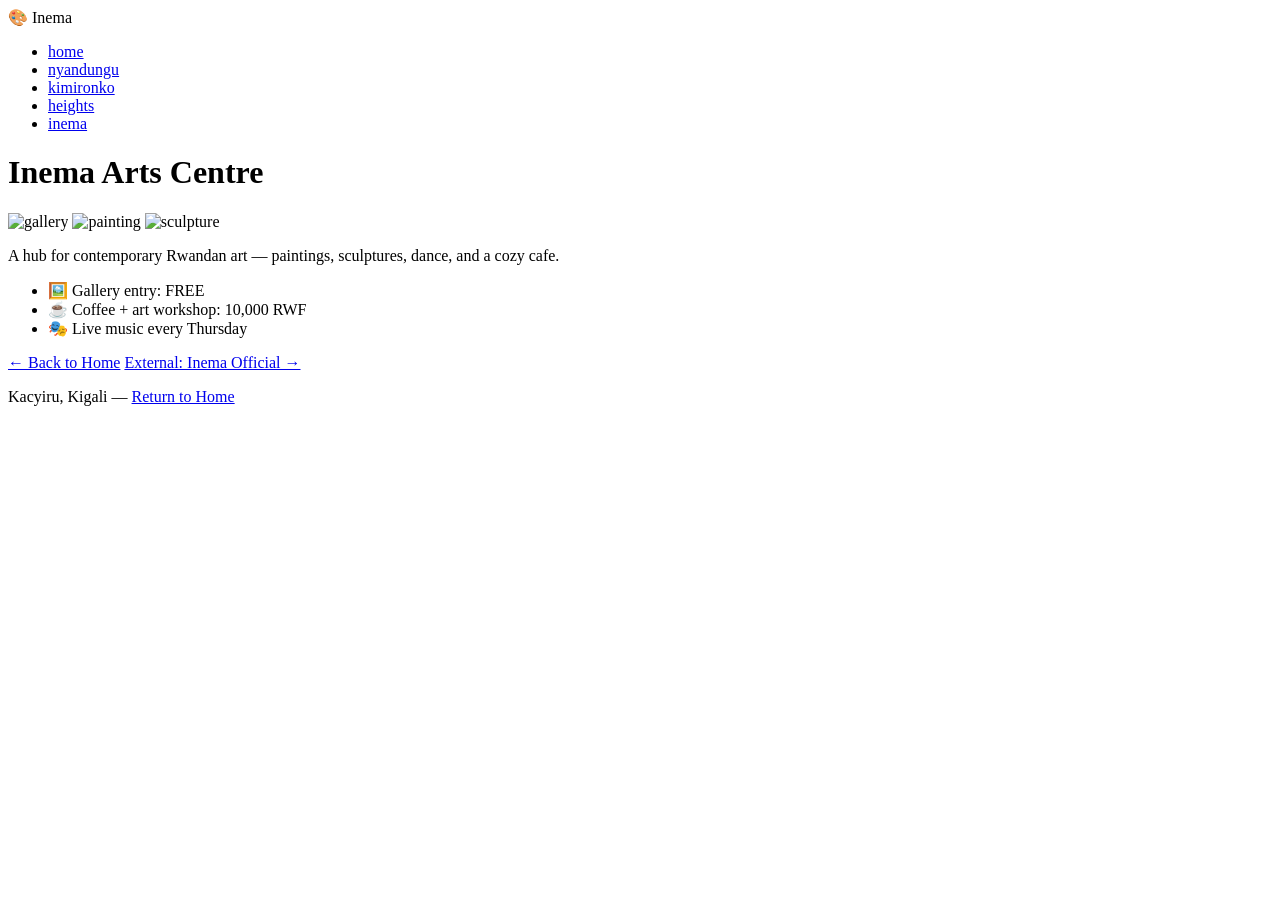
==== inema.html @ adcf8407 "inema page" ====
<!DOCTYPE html>
<html lang="en">
<head>
    <meta charset="UTF-8">
    <title>Inema Arts Centre | Kigali Explorer</title>
    <link rel="stylesheet" href="style-inema.css">
</head>
<body>

<header>
    <div class="logo">🎨 Inema</div>
    <nav>
        <ul>
            <li><a href="index.html">home</a></li>
            <li><a href="nyandungu.html">nyandungu</a></li>
            <li><a href="kimironko.html">kimironko</a></li>
            <li><a href="heights.html">heights</a></li>
            <li><a href="inema.html" class="active">inema</a></li>
        </ul>
    </nav>
</header>

<main>
    <h1>Inema Arts Centre</h1>
    <div class="dest-content">
        <div class="images">
            <img src="https://placehold.co/500x400/5a4d7c/white?text=Art+Gallery" alt="gallery">
            <img src="https://placehold.co/500x400/5a4d7c/white?text=Painting" alt="painting">
            <img src="https://placehold.co/500x400/5a4d7c/white?text=Sculpture" alt="sculpture">
        </div>
        <div class="info">
            <p>A hub for contemporary Rwandan art — paintings, sculptures, dance, and a cozy cafe.</p>
            <ul>
                <li>🖼️ Gallery entry: FREE</li>
                <li>☕ Coffee + art workshop: 10,000 RWF</li>
                <li>🎭 Live music every Thursday</li>
            </ul>
            <a href="index.html" class="back-link">← Back to Home</a>
            <a href="https://inemaartcenter.com" target="_blank" class="external">External: Inema Official →</a>
        </div>
    </div>
</main>

<footer>
    <p>Kacyiru, Kigali — <a href="index.html">Return to Home</a></p>
</footer>

</body>
</html>
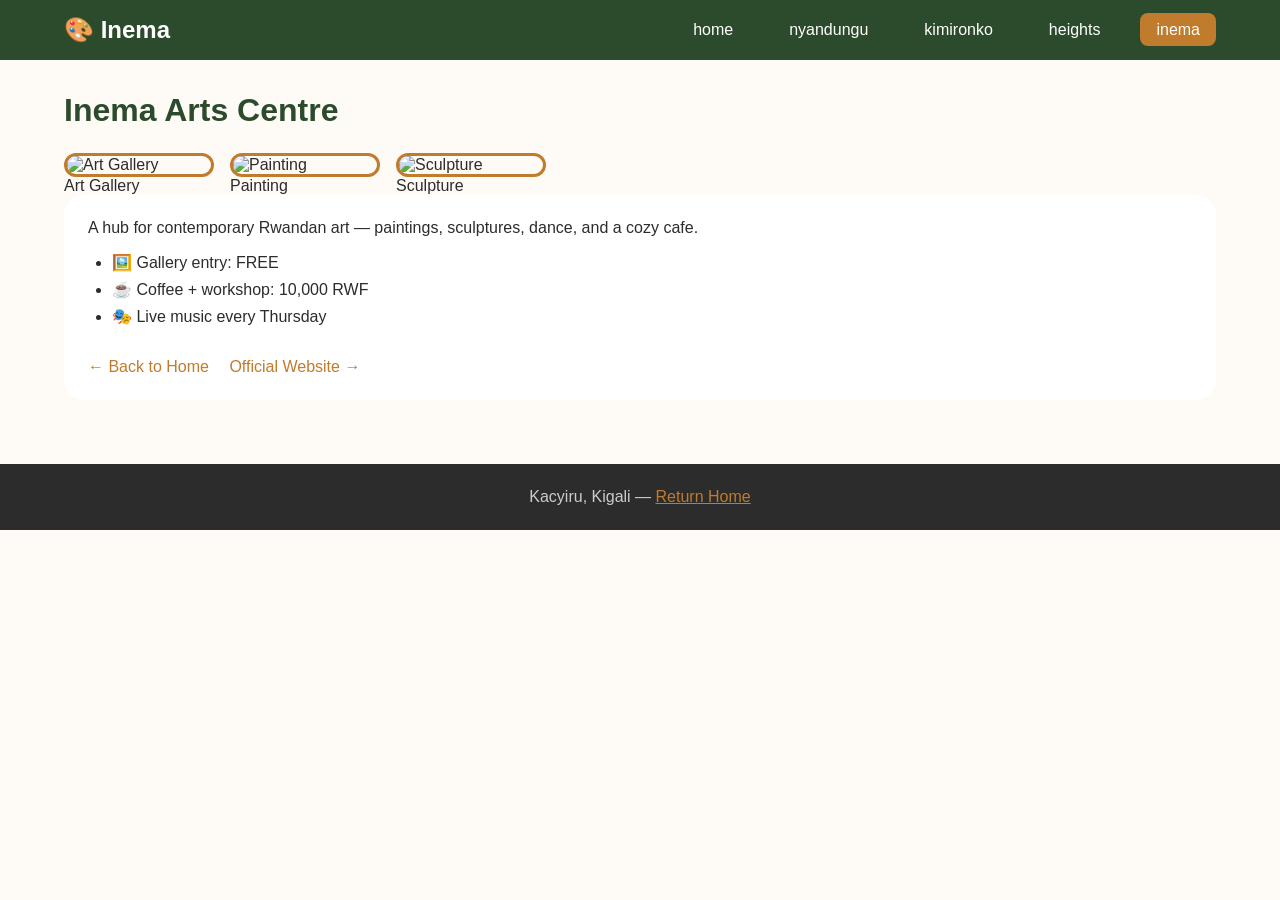
==== commit 1d1209ce: "change footer and image" ====
--- a/inema.html
+++ b/inema.html
@@ -2,13 +2,16 @@
 <html lang="en">
 <head>
     <meta charset="UTF-8">
+    <meta name="viewport" content="width=device-width, initial-scale=1.0">
     <title>Inema Arts Centre | Kigali Explorer</title>
     <link rel="stylesheet" href="style-inema.css">
 </head>
+
 <body>
 
 <header>
     <div class="logo">🎨 Inema</div>
+
     <nav>
         <ul>
             <li><a href="index.html">home</a></li>
@@ -21,28 +24,51 @@
 </header>
 
 <main>
+
     <h1>Inema Arts Centre</h1>
-    <div class="dest-content">
-        <div class="images">
-            <img src="https://placehold.co/500x400/5a4d7c/white?text=Art+Gallery" alt="gallery">
-            <img src="https://placehold.co/500x400/5a4d7c/white?text=Painting" alt="painting">
-            <img src="https://placehold.co/500x400/5a4d7c/white?text=Sculpture" alt="sculpture">
+
+    <!-- IMAGE SECTION (TOP) -->
+    <div class="images">
+
+        <div class="image-card">
+            <img src="https://images.unsplash.com/photo-1541961017774-22349e4a1262?w=600" alt="Art Gallery">
+            <p>Art Gallery</p>
         </div>
-        <div class="info">
-            <p>A hub for contemporary Rwandan art — paintings, sculptures, dance, and a cozy cafe.</p>
-            <ul>
-                <li>🖼️ Gallery entry: FREE</li>
-                <li>☕ Coffee + art workshop: 10,000 RWF</li>
-                <li>🎭 Live music every Thursday</li>
-            </ul>
-            <a href="index.html" class="back-link">← Back to Home</a>
-            <a href="https://inemaartcenter.com" target="_blank" class="external">External: Inema Official →</a>
+
+        <div class="image-card">
+            <img src="https://images.unsplash.com/photo-1526498460520-4c246339dccb?w=600" alt="Painting">
+            <p>Painting</p>
         </div>
+
+        <div class="image-card">
+            <img src="https://images.unsplash.com/photo-1500530855697-b586d89ba3ee?w=600" alt="Sculpture">
+            <p>Sculpture</p>
+        </div>
+
     </div>
+
+    <!-- CONTENT BELOW IMAGES -->
+    <div class="info">
+
+        <p>
+            A hub for contemporary Rwandan art — paintings, sculptures, dance, and a cozy cafe.
+        </p>
+
+        <ul>
+            <li>🖼️ Gallery entry: FREE</li>
+            <li>☕ Coffee + workshop: 10,000 RWF</li>
+            <li>🎭 Live music every Thursday</li>
+        </ul>
+
+        <a href="index.html" class="back-link">← Back to Home</a>
+        <a href="https://inemaartcenter.com" target="_blank" class="external">Official Website →</a>
+
+    </div>
+
 </main>
 
 <footer>
-    <p>Kacyiru, Kigali — <a href="index.html">Return to Home</a></p>
+    <p>Kacyiru, Kigali — <a href="index.html">Return Home</a></p>
 </footer>
 
 </body>
--- a/style-inema.css
+++ b/style-inema.css
@@ -0,0 +1,102 @@
+* {
+    margin: 0;
+    padding: 0;
+    box-sizing: border-box;
+}
+body {
+    font-family: Arial, Helvetica, sans-serif;
+    background: #fefaf5;
+    color: #2c2c2c;
+}
+header {
+    display: flex;
+    justify-content: space-between;
+    align-items: center;
+    padding: 1rem 5%;
+    background: #2c4b2c;
+    flex-wrap: wrap;
+}
+.logo {
+    color: white;
+    font-size: 1.5rem;
+    font-weight: bold;
+}
+nav ul {
+    display: flex;
+    gap: 1.5rem;
+    list-style: none;
+}
+nav a {
+    color: white;
+    text-decoration: none;
+    padding: 0.5rem 1rem;
+    transition: 0.3s;
+}
+nav a:hover {
+    background: #c17b2c;
+    border-radius: 8px;
+}
+.active {
+    background: #c17b2c;
+    border-radius: 8px;
+}
+main {
+    padding: 2rem 5%;
+}
+h1 {
+    color: #2c4b2c;
+    margin-bottom: 1.5rem;
+}
+.dest-content {
+    display: flex;
+    flex-wrap: wrap;
+    gap: 2rem;
+}
+.images {
+    flex: 1;
+    display: flex;
+    flex-wrap: wrap;
+    gap: 1rem;
+}
+.images img {
+    width: calc(33.33% - 0.7rem);
+    min-width: 150px;
+    border-radius: 16px;
+    border: 3px solid #c17b2c;
+}
+.info {
+    flex: 1;
+    background: white;
+    padding: 1.5rem;
+    border-radius: 20px;
+}
+.info ul {
+    margin: 1rem 0 1rem 1.5rem;
+}
+.info li {
+    margin: 0.5rem 0;
+}
+.back-link, .external {
+    display: inline-block;
+    margin-top: 1rem;
+    margin-right: 1rem;
+    color: #c17b2c;
+    text-decoration: none;
+}
+.back-link:hover, .external:hover {
+    text-decoration: underline;
+}
+footer {
+    background: #2c2c2c;
+    color: #ccc;
+    padding: 1.5rem;
+    text-align: center;
+    margin-top: 2rem;
+}
+footer a {
+    color: #c17b2c;
+}
+@media (max-width: 700px) {
+    header { flex-direction: column; gap: 1rem; }
+    .images img { width: 100%; }
+}
